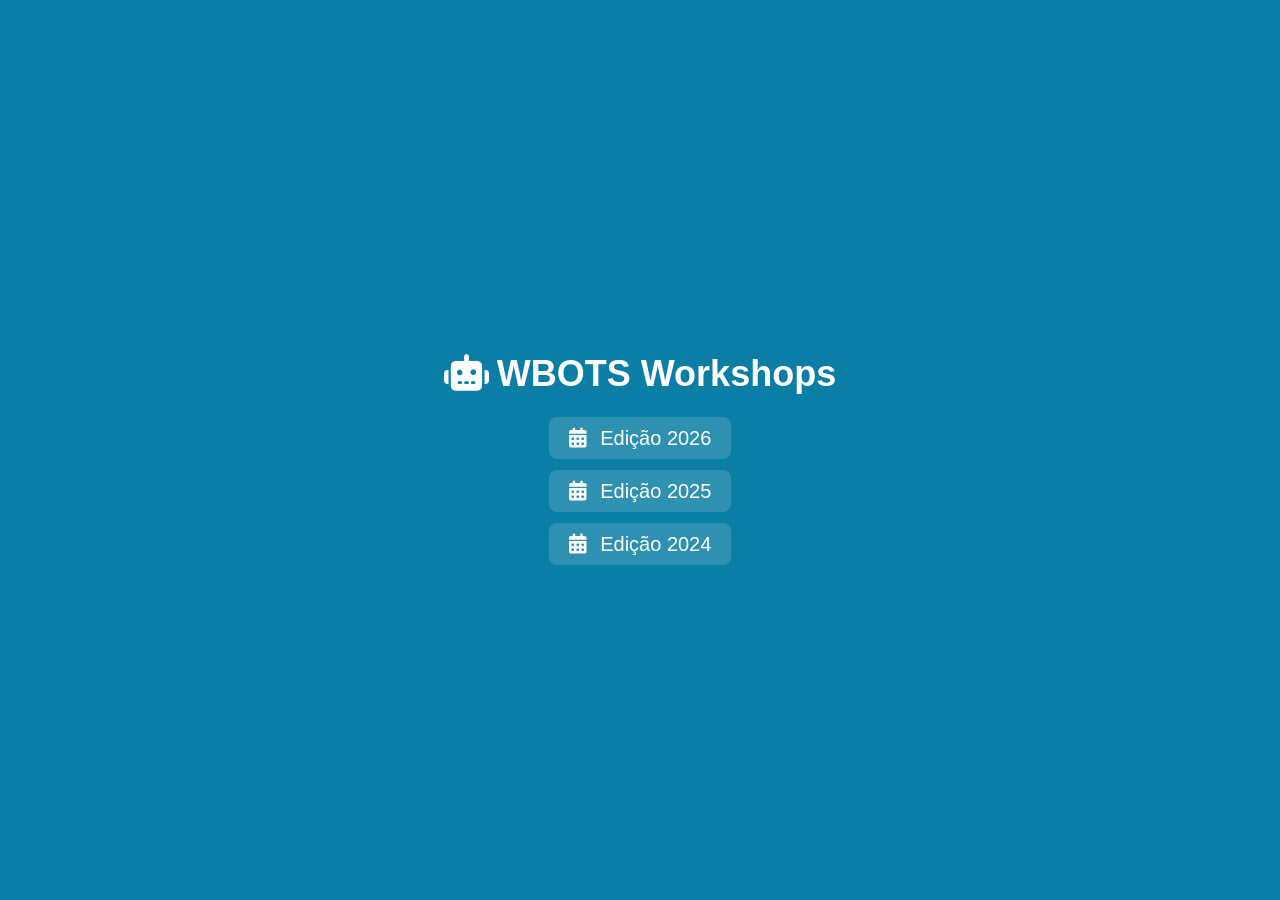
==== index.html @ 9218b0e9 "Wbots 2026 - versão inicial com os dados corretos" ====
<!DOCTYPE html>
<html lang="pt-br">
<head>
  <meta charset="UTF-8" />
  <meta name="viewport" content="width=device-width, initial-scale=1.0" />
  <title>WBOTS Workshops</title>
  <link rel="stylesheet" href="https://cdnjs.cloudflare.com/ajax/libs/font-awesome/6.5.0/css/all.min.css">
  <style>
    body {
      margin: 0;
      padding: 0;
      background-color: #0a7ea4;
      color: white;
      font-family: 'Segoe UI', sans-serif;
      display: flex;
      flex-direction: column;
      align-items: center;
      justify-content: center;
      min-height: 100vh;
      text-align: center;
    }

    h1 {
      font-size: 36px;
      margin-bottom: 16px;
    }

    ul {
  list-style: none;
  padding: 0;
  display: flex;
  flex-direction: column;
  align-items: center;
  gap: 30px; /* espaçamento entre botões */
}

    li {
      margin:  0;
    }

    a {
      color: #fff;
      text-decoration: none;
      font-size: 20px;
      background: rgba(255, 255, 255, 0.15);
      padding: 10px 20px;
      border-radius: 8px;
      transition: background 0.3s;
    }

    a:hover {
      background: rgba(255, 255, 255, 0.3);
    }

    .icon {
      margin-right: 8px;
    }
  </style>
</head>
<body>
  <h1><i class="fas fa-robot icon"></i>WBOTS Workshops</h1>
  <p>Carregando edições disponíveis...</p>
  <ul id="lista-edicoes"></ul>

  <script>
    const edicoes = [2026, 2025, 2024];
    const lista = document.getElementById('lista-edicoes');

    edicoes.forEach(ano => {
      const li = document.createElement('li');
      const link = document.createElement('a');
      link.href = `${ano}/`;
      link.innerHTML = `<i class="fas fa-calendar-alt icon"></i> Edição ${ano}`;
      li.appendChild(link);
      lista.appendChild(li);
    });

    document.querySelector('p').remove();
  </script>
  
</body>
</html>
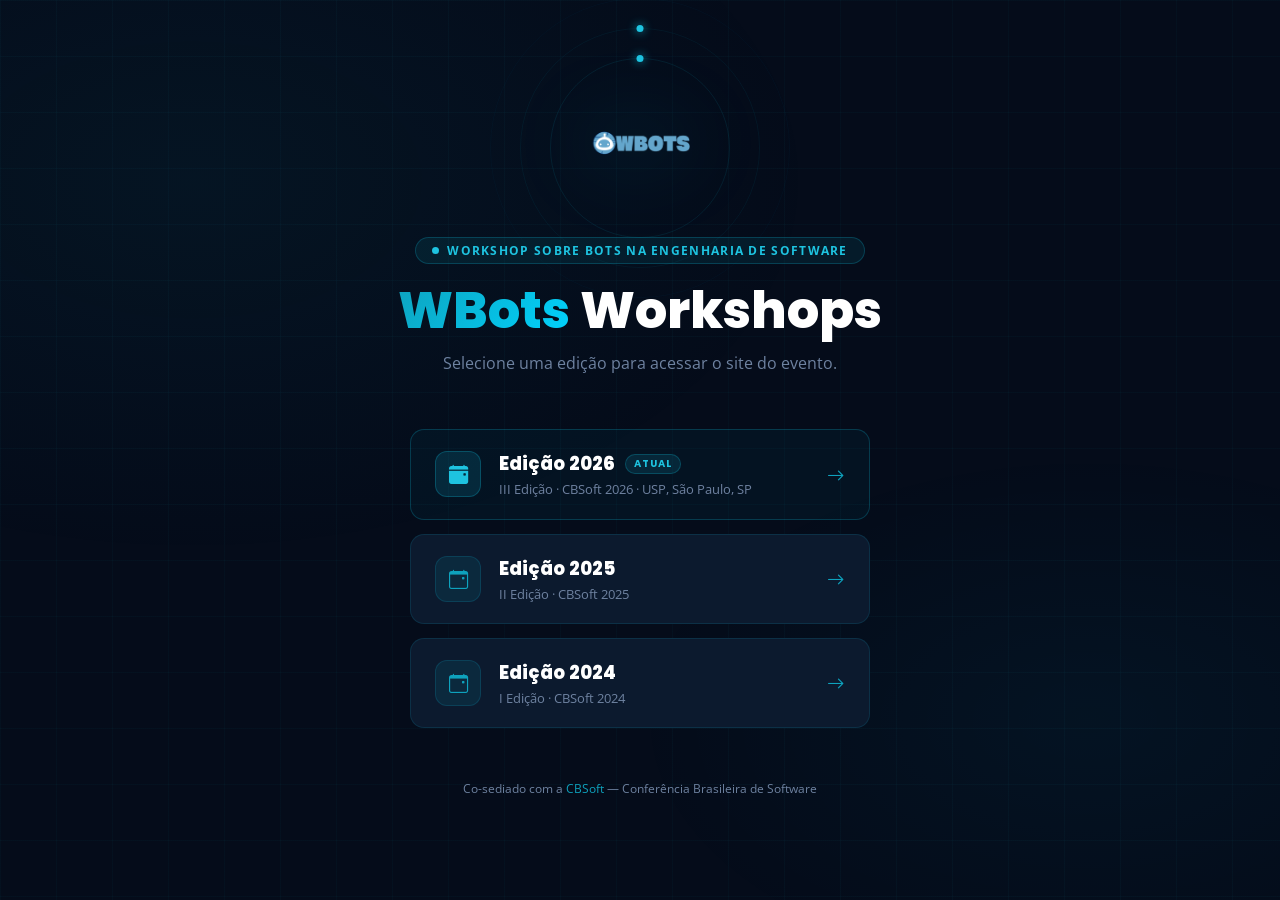
==== commit 585701f6: "Front-End reformulado" ====
--- a/index.html
+++ b/index.html
@@ -1,82 +1,364 @@
 <!DOCTYPE html>
-<html lang="pt-br">
+<html lang="pt-BR">
 <head>
-  <meta charset="UTF-8" />
-  <meta name="viewport" content="width=device-width, initial-scale=1.0" />
-  <title>WBOTS Workshops</title>
-  <link rel="stylesheet" href="https://cdnjs.cloudflare.com/ajax/libs/font-awesome/6.5.0/css/all.min.css">
+  <meta charset="UTF-8">
+  <meta name="viewport" content="width=device-width, initial-scale=1.0">
+  <title>WBOTS — Workshop sobre Bots na Engenharia de Software</title>
+
+  <link rel="preconnect" href="https://fonts.googleapis.com">
+  <link rel="preconnect" href="https://fonts.gstatic.com" crossorigin>
+  <link href="https://fonts.googleapis.com/css2?family=Open+Sans:wght@300;400;500;600;700&family=Poppins:wght@300;400;500;600;700;800&family=Source+Sans+Pro:wght@300;400;600;700&display=swap" rel="stylesheet">
+  <link href="https://cdn.jsdelivr.net/npm/bootstrap-icons@1.11.3/font/bootstrap-icons.css" rel="stylesheet">
+
   <style>
+    :root {
+      --w-bg:      #050c1a;
+      --w-bg2:     #080f1e;
+      --w-card:    #0c1a2e;
+      --w-card2:   #0f1e35;
+      --w-border:  rgba(14,162,189,.16);
+      --w-glow:    rgba(14,162,189,.30);
+      --w-primary: #0ea2bd;
+      --w-light:   #1ec3e0;
+      --w-accent:  #00d4ff;
+      --w-text:    #dde6f0;
+      --w-muted:   #6e82a0;
+    }
+
+    *, *::before, *::after { box-sizing: border-box; margin: 0; padding: 0; }
+
     body {
-      margin: 0;
-      padding: 0;
-      background-color: #0a7ea4;
-      color: white;
-      font-family: 'Segoe UI', sans-serif;
+      background: var(--w-bg);
+      color: var(--w-text);
+      font-family: 'Open Sans', system-ui, sans-serif;
+      min-height: 100vh;
       display: flex;
       flex-direction: column;
       align-items: center;
       justify-content: center;
-      min-height: 100vh;
+      padding: 40px 20px;
+      position: relative;
+      overflow-x: hidden;
+    }
+
+    /* ── GRID BACKGROUND ── */
+    body::before {
+      content: '';
+      position: fixed;
+      inset: 0;
+      background-image:
+        linear-gradient(rgba(14,162,189,.04) 1px, transparent 1px),
+        linear-gradient(90deg, rgba(14,162,189,.04) 1px, transparent 1px);
+      background-size: 56px 56px;
+      pointer-events: none;
+      z-index: 0;
+    }
+
+    body::after {
+      content: '';
+      position: fixed;
+      inset: 0;
+      background:
+        radial-gradient(ellipse 70% 60% at 15% 20%, rgba(14,162,189,.06) 0%, transparent 70%),
+        radial-gradient(ellipse 60% 50% at 85% 80%, rgba(0,212,255,.04) 0%, transparent 60%);
+      pointer-events: none;
+      z-index: 0;
+    }
+
+    /* ── HERO VISUAL ── */
+    .hero-visual {
+      position: relative;
+      display: flex;
+      justify-content: center;
+      align-items: center;
+      margin-bottom: 44px;
+      z-index: 1;
+    }
+
+    .hero-visual img {
+      width: 120px;
+      filter: drop-shadow(0 0 40px rgba(14,162,189,.35));
+      animation: float 7s ease-in-out infinite;
+      position: relative;
+      z-index: 2;
+    }
+
+    @keyframes float {
+      0%,100% { transform: translateY(0); }
+      50% { transform: translateY(-12px); }
+    }
+
+    .ring {
+      position: absolute;
+      border-radius: 50%;
+      border: 1px solid rgba(14,162,189,.12);
+    }
+    .ring-1 { width: 180px; height: 180px; animation: spin 24s linear infinite; }
+    .ring-2 { width: 240px; height: 240px; animation: spin 38s linear infinite reverse; border-color: rgba(14,162,189,.07); }
+    .ring-3 { width: 300px; height: 300px; animation: spin 52s linear infinite; border-color: rgba(14,162,189,.04); }
+
+    .ring-1::before, .ring-2::before {
+      content: '';
+      position: absolute;
+      top: -4px; left: 50%;
+      width: 7px; height: 7px;
+      background: var(--w-light);
+      border-radius: 50%;
+      box-shadow: 0 0 10px var(--w-primary);
+      transform: translateX(-50%);
+    }
+
+    @keyframes spin {
+      from { transform: rotate(0deg); }
+      to   { transform: rotate(360deg); }
+    }
+
+    /* ── EYEBROW ── */
+    .eyebrow {
+      display: inline-flex;
+      align-items: center;
+      gap: 8px;
+      background: rgba(14,162,189,.10);
+      border: 1px solid rgba(14,162,189,.28);
+      color: var(--w-light);
+      padding: 5px 16px;
+      border-radius: 100px;
+      font-size: .72rem;
+      font-weight: 700;
+      letter-spacing: 1.3px;
+      text-transform: uppercase;
+      margin-bottom: 18px;
+      position: relative;
+      z-index: 1;
+    }
+
+    .dot {
+      width: 7px; height: 7px;
+      background: var(--w-light);
+      border-radius: 50%;
+      animation: blink 2s ease infinite;
+      flex-shrink: 0;
+    }
+
+    @keyframes blink {
+      0%,100% { opacity:1; transform:scale(1); }
+      50%      { opacity:.3; transform:scale(.65); }
+    }
+
+    /* ── TITLE ── */
+    .main-title {
+      font-family: 'Poppins', sans-serif;
+      font-size: clamp(1.9rem, 5vw, 3.2rem);
+      font-weight: 800;
+      color: #fff;
       text-align: center;
-    }
-
-    h1 {
-      font-size: 36px;
-      margin-bottom: 16px;
-    }
-
-    ul {
-  list-style: none;
-  padding: 0;
-  display: flex;
-  flex-direction: column;
-  align-items: center;
-  gap: 30px; /* espaçamento entre botões */
-}
-
-    li {
-      margin:  0;
-    }
-
-    a {
+      line-height: 1.1;
+      margin-bottom: 12px;
+      position: relative;
+      z-index: 1;
+    }
+
+    .main-title .grad {
+      background: linear-gradient(130deg, var(--w-primary), var(--w-accent));
+      -webkit-background-clip: text;
+      -webkit-text-fill-color: transparent;
+      background-clip: text;
+    }
+
+    .main-subtitle {
+      color: var(--w-muted);
+      font-size: .97rem;
+      text-align: center;
+      max-width: 480px;
+      line-height: 1.75;
+      margin-bottom: 52px;
+      position: relative;
+      z-index: 1;
+    }
+
+    /* ── EDITION CARDS ── */
+    .editions-grid {
+      display: flex;
+      flex-direction: column;
+      gap: 14px;
+      width: 100%;
+      max-width: 460px;
+      position: relative;
+      z-index: 1;
+    }
+
+    .edition-card {
+      display: flex;
+      align-items: center;
+      gap: 18px;
+      background: var(--w-card);
+      border: 1px solid var(--w-border);
+      border-radius: 14px;
+      padding: 20px 24px;
+      text-decoration: none;
+      color: var(--w-text);
+      transition: border-color .25s, box-shadow .25s, transform .25s, background .25s;
+      position: relative;
+      overflow: hidden;
+    }
+
+    .edition-card::before {
+      content: '';
+      position: absolute;
+      top: 0; left: 0; right: 0; height: 1px;
+      background: linear-gradient(90deg, transparent, var(--w-primary), transparent);
+      opacity: 0;
+      transition: opacity .3s;
+    }
+
+    .edition-card:hover {
+      border-color: rgba(14,162,189,.38);
+      box-shadow: 0 8px 32px rgba(14,162,189,.12);
+      transform: translateY(-3px);
+      background: var(--w-card2);
+      color: var(--w-text);
+      text-decoration: none;
+    }
+
+    .edition-card:hover::before { opacity: 1; }
+
+    .edition-card.featured {
+      border-color: rgba(14,162,189,.28);
+      background: rgba(14,162,189,.05);
+    }
+
+    .card-icon {
+      width: 46px; height: 46px;
+      flex-shrink: 0;
+      background: rgba(14,162,189,.11);
+      border: 1px solid rgba(14,162,189,.20);
+      border-radius: 12px;
+      display: flex;
+      align-items: center;
+      justify-content: center;
+      font-size: 1.2rem;
+      color: var(--w-primary);
+    }
+
+    .edition-card.featured .card-icon {
+      background: rgba(14,162,189,.16);
+      border-color: rgba(14,162,189,.32);
+      color: var(--w-light);
+    }
+
+    .card-body { flex: 1; }
+
+    .card-year {
+      font-family: 'Poppins', sans-serif;
+      font-size: 1.15rem;
+      font-weight: 800;
       color: #fff;
-      text-decoration: none;
-      font-size: 20px;
-      background: rgba(255, 255, 255, 0.15);
-      padding: 10px 20px;
-      border-radius: 8px;
-      transition: background 0.3s;
-    }
-
-    a:hover {
-      background: rgba(255, 255, 255, 0.3);
-    }
-
-    .icon {
-      margin-right: 8px;
+      display: flex;
+      align-items: center;
+      gap: 10px;
+      margin-bottom: 3px;
+    }
+
+    .badge-new {
+      font-size: .62rem;
+      font-weight: 700;
+      text-transform: uppercase;
+      letter-spacing: .9px;
+      background: rgba(14,162,189,.15);
+      border: 1px solid rgba(14,162,189,.30);
+      color: var(--w-light);
+      padding: 2px 8px;
+      border-radius: 100px;
+    }
+
+    .card-desc {
+      font-size: .82rem;
+      color: var(--w-muted);
+      line-height: 1.4;
+    }
+
+    .card-arrow {
+      color: var(--w-primary);
+      font-size: 1.1rem;
+      transition: transform .22s;
+      flex-shrink: 0;
+    }
+
+    .edition-card:hover .card-arrow { transform: translateX(4px); }
+
+    /* ── FOOTER NOTE ── */
+    .footer-note {
+      margin-top: 52px;
+      color: var(--w-muted);
+      font-size: .75rem;
+      text-align: center;
+      position: relative;
+      z-index: 1;
+    }
+
+    .footer-note a { color: var(--w-primary); text-decoration: none; }
+    .footer-note a:hover { color: var(--w-light); }
+
+    @media (max-width: 480px) {
+      .ring-3 { display: none; }
     }
   </style>
 </head>
 <body>
-  <h1><i class="fas fa-robot icon"></i>WBOTS Workshops</h1>
-  <p>Carregando edições disponíveis...</p>
-  <ul id="lista-edicoes"></ul>
+
+  <div class="hero-visual">
+    <div class="ring ring-1"></div>
+    <div class="ring ring-2"></div>
+    <div class="ring ring-3"></div>
+    <img src="2026/assets/img/logo4.png" alt="WBots" onerror="this.style.display='none'">
+  </div>
+
+  <div class="eyebrow">
+    <span class="dot"></span>
+    Workshop sobre Bots na Engenharia de Software
+  </div>
+
+  <h1 class="main-title">
+    <span class="grad">WBots</span> Workshops
+  </h1>
+
+  <p class="main-subtitle">
+    Selecione uma edição para acessar o site do evento.
+  </p>
+
+  <div class="editions-grid" id="editions-grid"></div>
+
+  <p class="footer-note">
+    Co-sediado com a <a href="https://cbsoft.sbc.org.br/" target="_blank">CBSoft</a> — Conferência Brasileira de Software
+  </p>
 
   <script>
-    const edicoes = [2026, 2025, 2024];
-    const lista = document.getElementById('lista-edicoes');
-
-    edicoes.forEach(ano => {
-      const li = document.createElement('li');
-      const link = document.createElement('a');
-      link.href = `${ano}/`;
-      link.innerHTML = `<i class="fas fa-calendar-alt icon"></i> Edição ${ano}`;
-      li.appendChild(link);
-      lista.appendChild(li);
+    const editions = [
+      { year: 2026, desc: 'III Edição · CBSoft 2026 · USP, São Paulo, SP', featured: true },
+      { year: 2025, desc: 'II Edição · CBSoft 2025',                  featured: false },
+      { year: 2024, desc: 'I Edição · CBSoft 2024',                   featured: false },
+    ];
+
+    const grid = document.getElementById('editions-grid');
+
+    editions.forEach(({ year, desc, featured }) => {
+      const a = document.createElement('a');
+      a.href = `${year}/`;
+      a.className = 'edition-card' + (featured ? ' featured' : '');
+      a.innerHTML = `
+        <div class="card-icon"><i class="bi bi-calendar-event${featured ? '-fill' : ''}"></i></div>
+        <div class="card-body">
+          <div class="card-year">
+            Edição ${year}
+            ${featured ? '<span class="badge-new">Atual</span>' : ''}
+          </div>
+          <div class="card-desc">${desc}</div>
+        </div>
+        <i class="bi bi-arrow-right card-arrow"></i>
+      `;
+      grid.appendChild(a);
     });
-
-    document.querySelector('p').remove();
   </script>
-  
+
 </body>
 </html>
